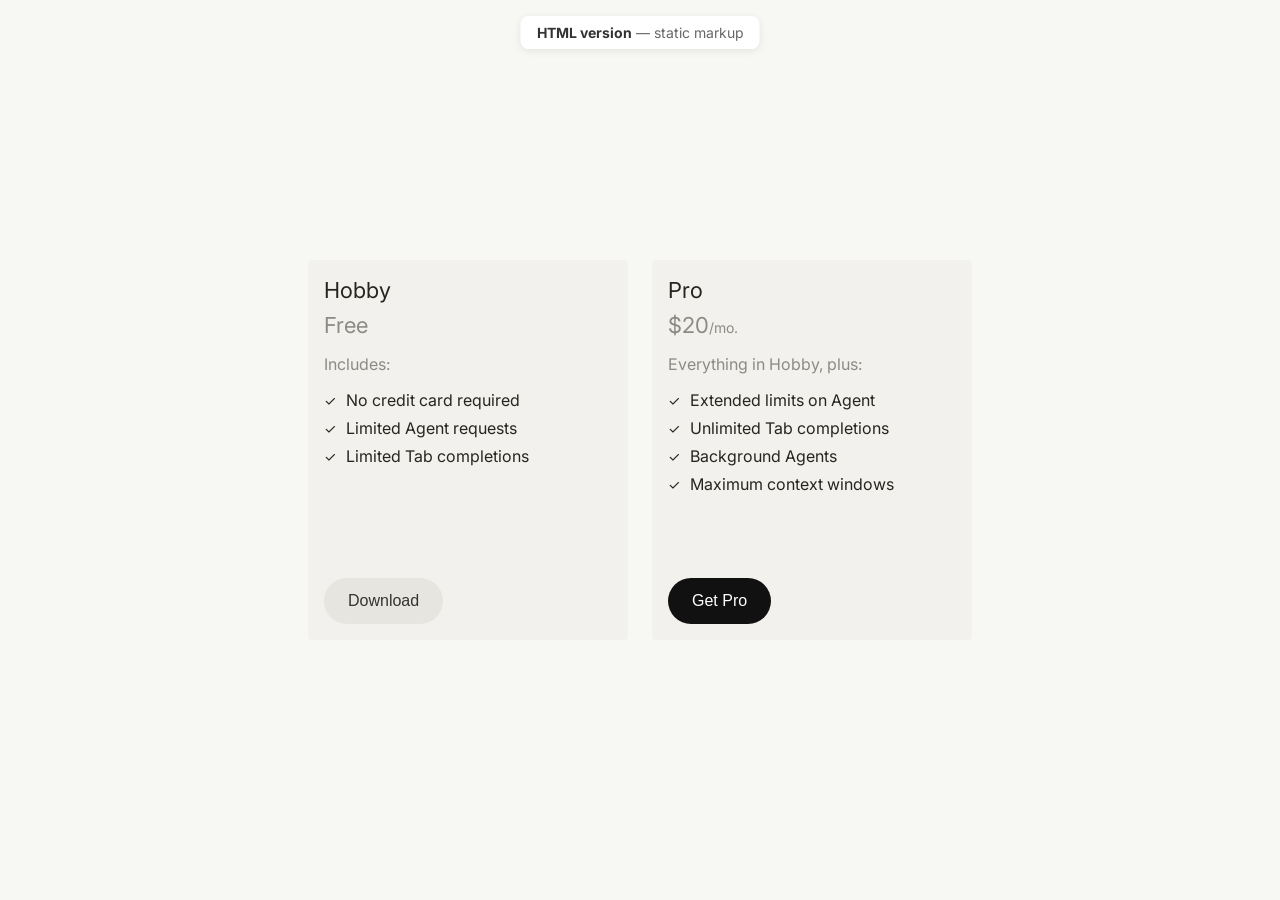
==== index.html @ 9ebf3039 "Initial commit" ====
<!DOCTYPE html>
<html lang="en">
<head>
    <meta charset="UTF-8">
    <meta name="viewport" content="width=device-width, initial-scale=1.0">
    <title>Pricing Plans — HTML version</title>
    <link rel="preconnect" href="https://fonts.googleapis.com">
    <link rel="preconnect" href="https://fonts.gstatic.com" crossorigin>
    <link href="https://fonts.googleapis.com/css2?family=Inter:wght@400;500;600;700&display=swap" rel="stylesheet">
    <link rel="stylesheet" href="styles.css">
</head>
<body>
    <p class="page-label"><strong>HTML version</strong> — static markup</p>
    <div class="cards-container">
        <div class="card">
            <div class="card-top">
                <h3 class="card-title">Hobby</h3>
                <p class="card-price">
                    <span class="card-price-amount">Free</span>
                </p>
                <div class="card-content">
                    <p class="includes-text">Includes:</p>
                    <ul class="features-list">
                        <li>
                            <span class="checkmark">✓</span>
                            No credit card required
                        </li>
                        <li>
                            <span class="checkmark">✓</span>
                            Limited Agent requests
                        </li>
                        <li>
                            <span class="checkmark">✓</span>
                            Limited Tab completions
                        </li>
                    </ul>
                </div>
            </div>
            <button class="download-button secondary">Download</button>
        </div>
        <div class="card">
            <div class="card-top">
                <h3 class="card-title">Pro</h3>
                <p class="card-price">
                    <span class="card-price-amount">$20</span>
                    <span class="card-price-period">/mo.</span>
                </p>
                <div class="card-content">
                    <p class="includes-text">Everything in Hobby, plus:</p>
                    <ul class="features-list">
                        <li>
                            <span class="checkmark">✓</span>
                            Extended limits on Agent
                        </li>
                        <li>
                            <span class="checkmark">✓</span>
                            Unlimited Tab completions
                        </li>
                        <li>
                            <span class="checkmark">✓</span>
                            Background Agents
                        </li>
                        <li>
                            <span class="checkmark">✓</span>
                            Maximum context windows
                        </li>
                    </ul>
                </div>
            </div>
            <button class="download-button primary">Get Pro</button>
        </div>
    </div>
</body>
</html>
---- styles.css ----
* {
    margin: 0;
    padding: 0;
    box-sizing: border-box;
}

body {
    font-family: 'Inter', -apple-system, BlinkMacSystemFont, 'Segoe UI', Roboto, sans-serif;
    background-color: #f7f7f4;
    display: flex;
    justify-content: center;
    align-items: center;
    min-height: 100vh;
    padding: 20px;
}

.cards-container {
    display: flex;
    flex-direction: row;
    gap: 24px;
    flex-wrap: nowrap;
    justify-content: center;
    align-items: flex-start;
}

.card {
    display: flex;
    flex-direction: column;
    min-height: 380px;
    background-color: #f2f1ed;
    border-radius: 4px;
    padding: 16px;
    width: 320px;
    flex-shrink: 0;
}

.card-top {
    display: flex;
    flex-direction: column;
}

.card-title {
    font-size: 22px;
    line-height: 28px;
    font-weight: 400;
    color: #26251e;
    margin-bottom: 8px;
}

.card-price {
    font-size: 20px;
    color: rgba(38, 37, 30, 0.5);
    display: inline-flex;
    align-items: baseline;
}

.card-price-amount {
    font-size: 22px;
    font-weight: 400;
    color: rgba(38, 37, 30, 0.5);
}

.card-price-period {
    font-size: 14px;
    color: rgba(38, 37, 30, 0.5);
}

.card-content {
    margin-bottom: 32px;
}

.includes-text {
    font-size: 16px;
    color: rgba(38, 37, 30, 0.5);
    margin: 16px 0px;
}

.features-list {
    list-style: none;
    padding: 0;
}

.features-list li {
    display: flex;
    align-items: center;
    margin-bottom: 8px;
    font-size: 16px;
    color: #26251e;
}

.checkmark {
    color: #26251e;
    font-size: 14px;
    margin-right: 10px;
    font-weight: 400;
}

.download-button {
    margin-top: auto;
    width: fit-content;
    background-color: #e6e5e0;
    border: none;
    border-radius: 999px;
    padding: 14px 24px;
    font-size: 16px;
    font-weight: 500;
    color: #333;
    cursor: pointer;
    transition: background-color 0.2s ease;
}

.download-button:hover {
    background-color: #D8D6CE;
}

.download-button:active {
    background-color: #D8D6CE;
}

.download-button.primary {
    background-color: #111;
    color: #fff;
}

.download-button.primary:hover {
    background-color: #333;
}

.download-button.primary:active {
    background-color: #333;
}

.page-label {
    position: fixed;
    top: 16px;
    left: 50%;
    transform: translateX(-50%);
    font-size: 14px;
    color: #666;
    background: #fff;
    padding: 8px 16px;
    border-radius: 8px;
    box-shadow: 0 2px 8px rgba(0,0,0,0.08);
}

.page-label strong {
    color: #333;
}
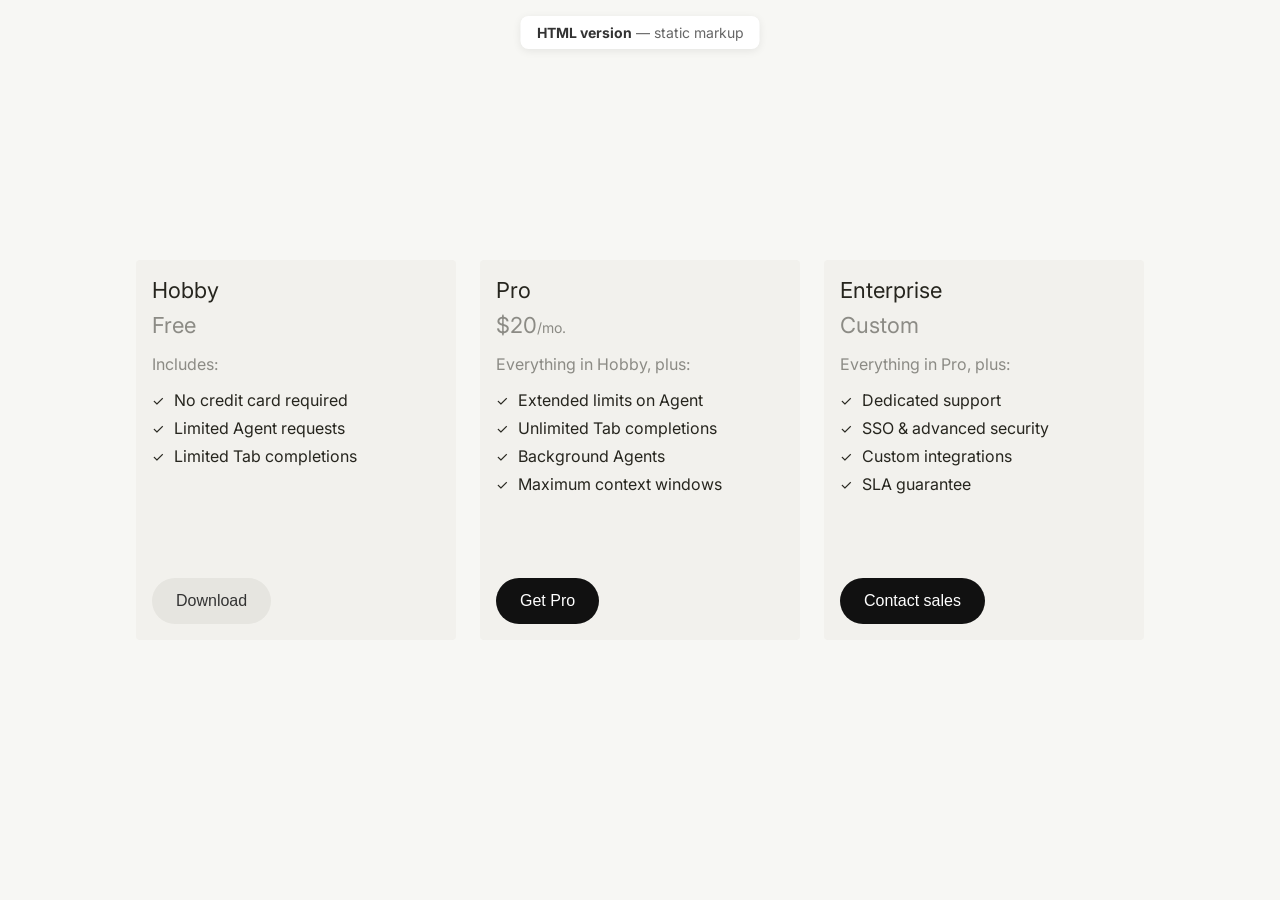
==== commit f8e63c43: "Added comments and a card" ====
--- a/index.html
+++ b/index.html
@@ -1,17 +1,23 @@
 <!DOCTYPE html>
 <html lang="en">
 <head>
+    <!-- Character encoding and responsive viewport -->
     <meta charset="UTF-8">
     <meta name="viewport" content="width=device-width, initial-scale=1.0">
     <title>Pricing Plans — HTML version</title>
+    <!-- Preconnect to Google Fonts for faster loading -->
     <link rel="preconnect" href="https://fonts.googleapis.com">
     <link rel="preconnect" href="https://fonts.gstatic.com" crossorigin>
     <link href="https://fonts.googleapis.com/css2?family=Inter:wght@400;500;600;700&display=swap" rel="stylesheet">
     <link rel="stylesheet" href="styles.css">
 </head>
 <body>
+    <!-- Page version badge (fixed at top center) -->
     <p class="page-label"><strong>HTML version</strong> — static markup</p>
+
+    <!-- Pricing cards: horizontal flex container -->
     <div class="cards-container">
+        <!-- Card 1: Hobby tier -->
         <div class="card">
             <div class="card-top">
                 <h3 class="card-title">Hobby</h3>
@@ -38,6 +44,8 @@
             </div>
             <button class="download-button secondary">Download</button>
         </div>
+
+        <!-- Card 2: Pro tier -->
         <div class="card">
             <div class="card-top">
                 <h3 class="card-title">Pro</h3>
@@ -69,6 +77,38 @@
             </div>
             <button class="download-button primary">Get Pro</button>
         </div>
+                  
+        <!-- Card 3: Enterprise tier -->
+        <div class="card">
+            <div class="card-top">
+                <h3 class="card-title">Enterprise</h3>
+                <p class="card-price">
+                    <span class="card-price-amount">Custom</span>
+                </p>
+                <div class="card-content">
+                    <p class="includes-text">Everything in Pro, plus:</p>
+                    <ul class="features-list">
+                        <li>
+                            <span class="checkmark">✓</span>
+                            Dedicated support
+                        </li>
+                        <li>
+                            <span class="checkmark">✓</span>
+                            SSO & advanced security
+                        </li>
+                        <li>
+                            <span class="checkmark">✓</span>
+                            Custom integrations
+                        </li>
+                        <li>
+                            <span class="checkmark">✓</span>
+                            SLA guarantee
+                        </li>
+                    </ul>
+                </div>
+            </div>
+            <button class="download-button primary">Contact sales</button>
+        </div>
     </div>
 </body>
 </html>
--- a/styles.css
+++ b/styles.css
@@ -1,9 +1,15 @@
+/* ============================================
+   Reset & base
+   ============================================ */
+
+/* Remove default margins/padding; consistent box model */
 * {
     margin: 0;
     padding: 0;
     box-sizing: border-box;
 }
 
+/* Page background, centering, and base font */
 body {
     font-family: 'Inter', -apple-system, BlinkMacSystemFont, 'Segoe UI', Roboto, sans-serif;
     background-color: #f7f7f4;
@@ -14,6 +20,11 @@
     padding: 20px;
 }
 
+/* ============================================
+   Cards layout
+   ============================================ */
+
+/* Horizontal row of cards; 24px gap, no wrap */
 .cards-container {
     display: flex;
     flex-direction: row;
@@ -23,6 +34,7 @@
     align-items: flex-start;
 }
 
+/* Single pricing card: fixed width, min height, warm gray bg */
 .card {
     display: flex;
     flex-direction: column;
@@ -34,11 +46,17 @@
     flex-shrink: 0;
 }
 
+/* Wraps title, price, and feature list */
 .card-top {
     display: flex;
     flex-direction: column;
 }
 
+/* ============================================
+   Card typography & content
+   ============================================ */
+
+/* Plan name (e.g. Hobby, Pro) */
 .card-title {
     font-size: 22px;
     line-height: 28px;
@@ -47,6 +65,7 @@
     margin-bottom: 8px;
 }
 
+/* Price row: amount and period aligned on baseline */
 .card-price {
     font-size: 20px;
     color: rgba(38, 37, 30, 0.5);
@@ -65,16 +84,19 @@
     color: rgba(38, 37, 30, 0.5);
 }
 
+/* Space above the CTA button */
 .card-content {
     margin-bottom: 32px;
 }
 
+/* "Includes:" / "Everything in Hobby, plus:" label */
 .includes-text {
     font-size: 16px;
     color: rgba(38, 37, 30, 0.5);
     margin: 16px 0px;
 }
 
+/* Feature list: no bullets, vertical spacing */
 .features-list {
     list-style: none;
     padding: 0;
@@ -88,6 +110,7 @@
     color: #26251e;
 }
 
+/* Checkmark icon before each feature */
 .checkmark {
     color: #26251e;
     font-size: 14px;
@@ -95,6 +118,11 @@
     font-weight: 400;
 }
 
+/* ============================================
+   Buttons (CTA)
+   ============================================ */
+
+/* Base: pill shape, sits at bottom of card via margin-top: auto */
 .download-button {
     margin-top: auto;
     width: fit-content;
@@ -117,6 +145,7 @@
     background-color: #D8D6CE;
 }
 
+/* Primary (dark) variant for main CTA */
 .download-button.primary {
     background-color: #111;
     color: #fff;
@@ -130,6 +159,11 @@
     background-color: #333;
 }
 
+/* ============================================
+   Page label (version badge)
+   ============================================ */
+
+/* Fixed badge at top center; light shadow */
 .page-label {
     position: fixed;
     top: 16px;
